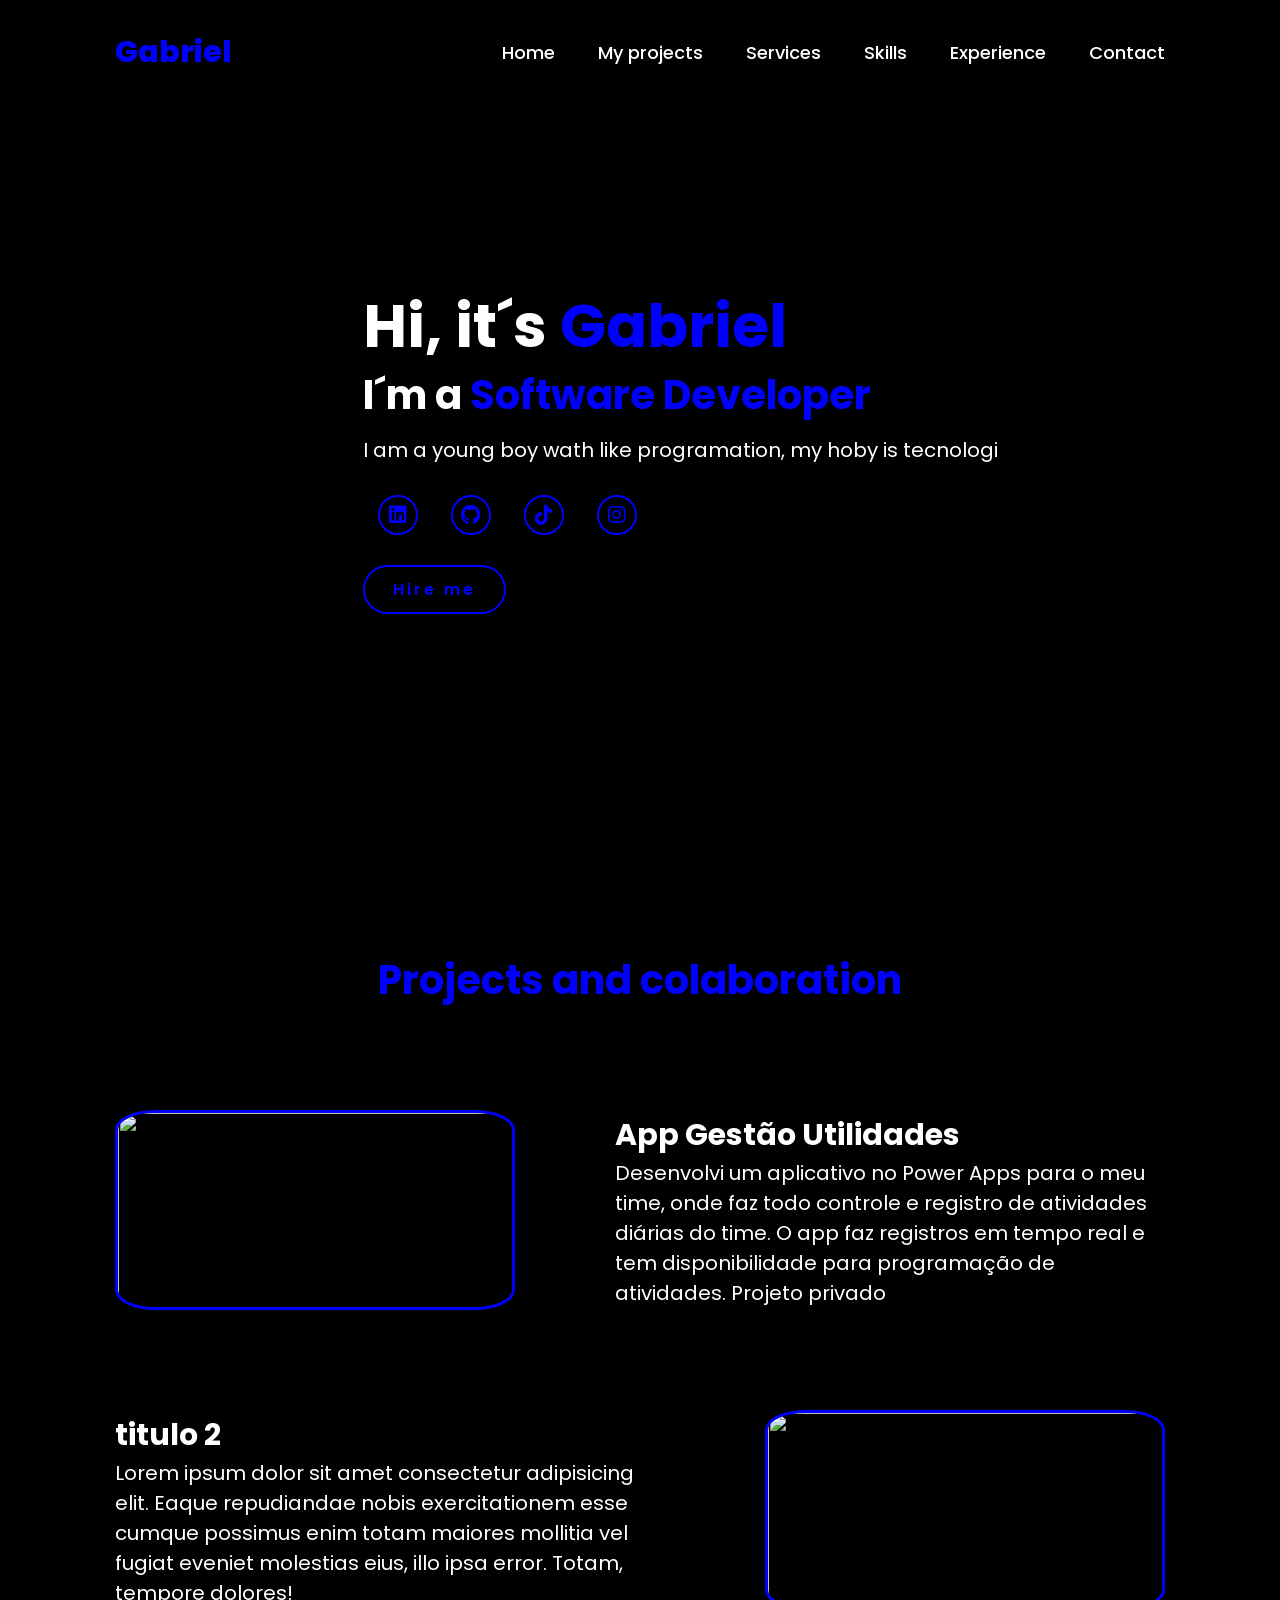
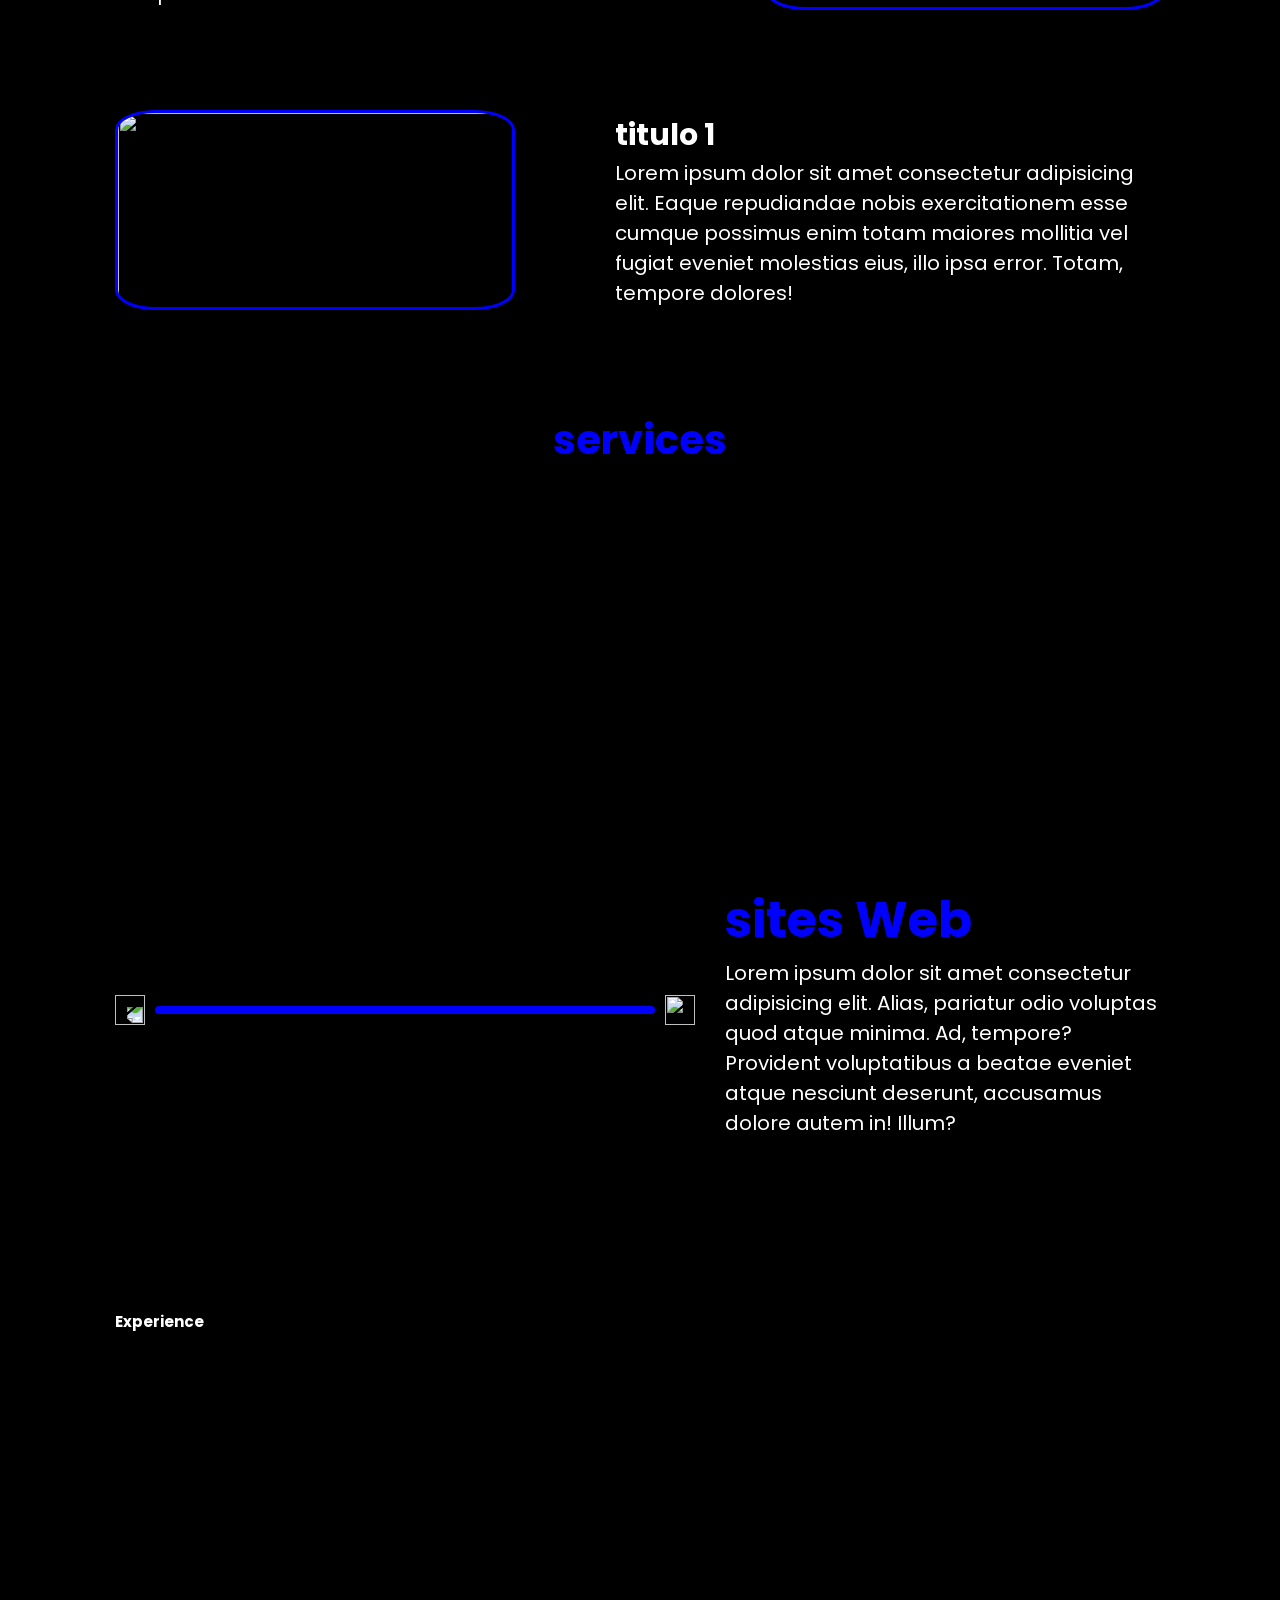
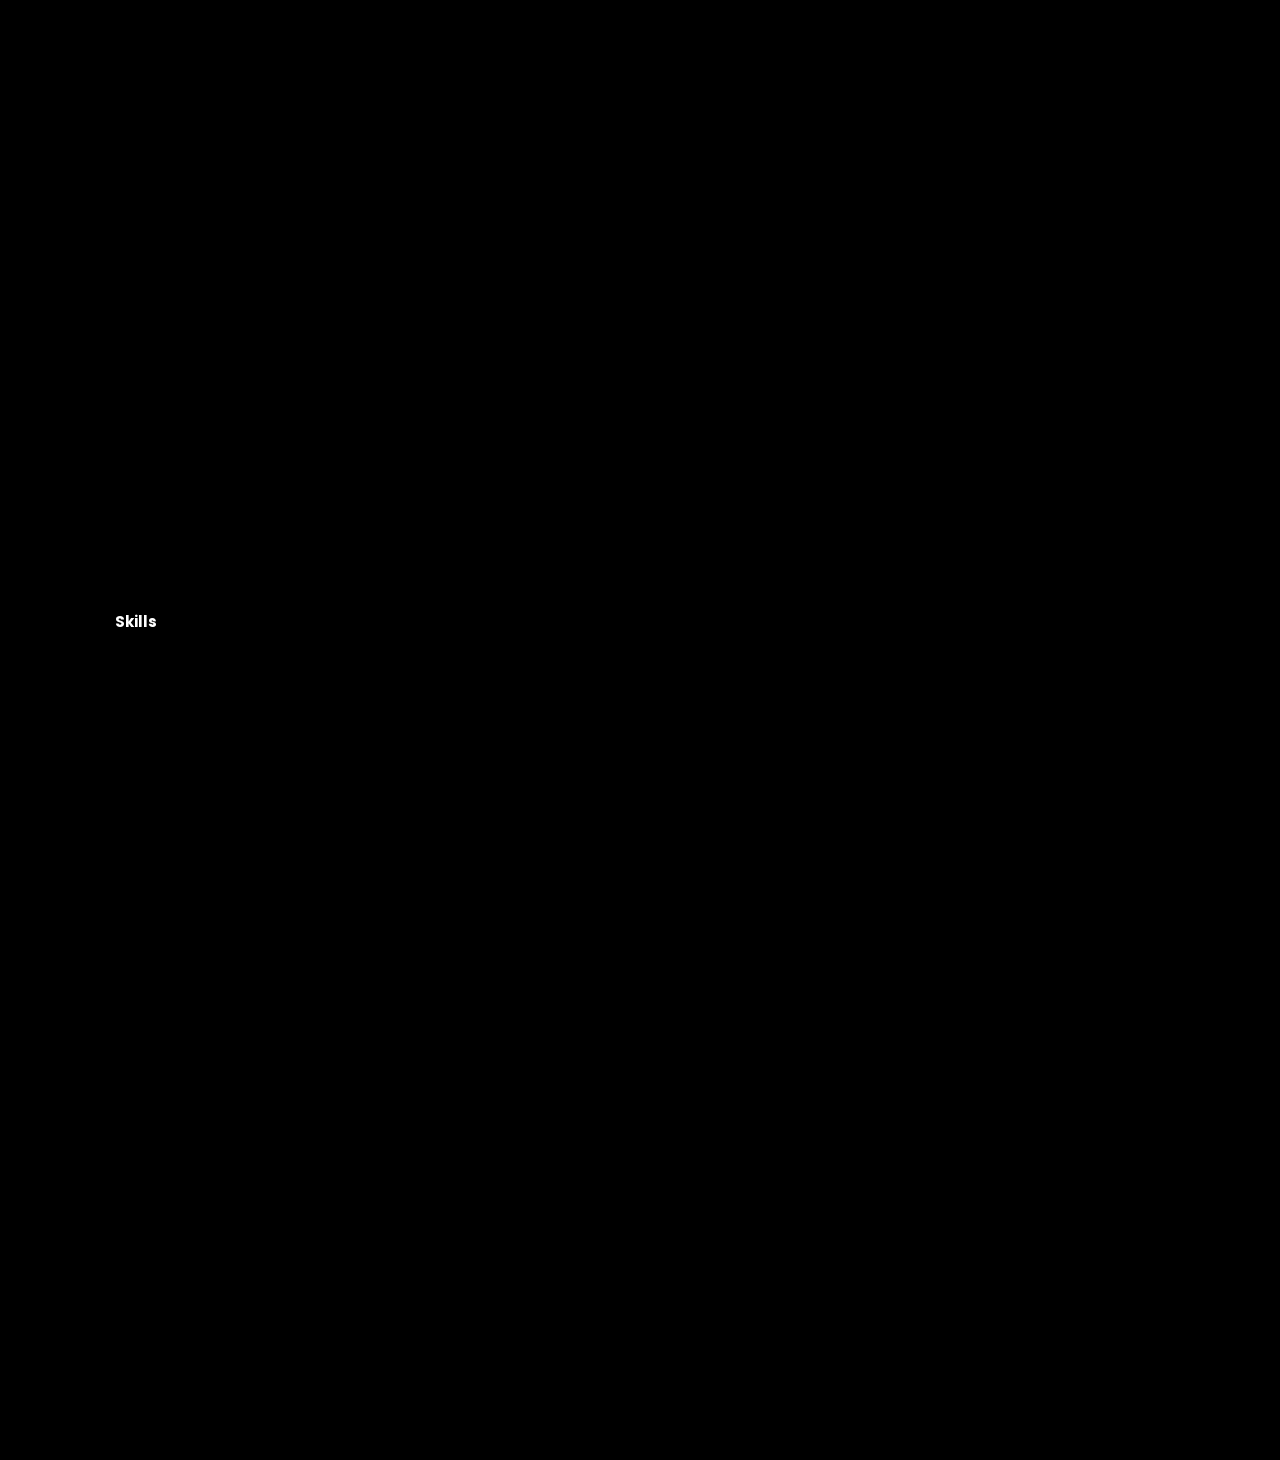
==== index.html @ 410574c6 "v1.1.1" ====
<!DOCTYPE html>
<html lang="pt-br">
<head>
    <meta charset="UTF-8">
    <meta name="viewport" content="width=device-width, initial-scale=1.0">
    <link rel="stylesheet" href="https://cdnjs.cloudflare.com/ajax/libs/font-awesome/6.5.2/css/all.min.css">
    <link rel="stylesheet" href="portifoliogabe/style.css">
    <script src="portifoliogabe/script.js" defer></script>
<title>PortifolioGabriel</title>
</head>
<body>

    <!-- inicio -->
    <header>
        <a href="#" class="logo">Gabriel</a>
        <nav class="cabecalho"> 
        <a href="#home">Home</a>
        <a href="#projetos">My projects</a>
        <a href="#servicos">Services</a>
        <a href="#habilidades">Skills</a>
        <a href="#experiencia">Experience</a>
        <a href="#contato">Contact</a>
</nav>
    </header>

    <section class="home" id="home">
         <div class="home-img">
            <img src="imagens/img2gabriel.png" alt="" id="fotoperfil">
         </div>

         <div class="home-content">
            <h1>Hi, it´s <span>Gabriel</span></h1>
            <h3 class="typing-text">I´m a <span></span></h3>
            <p>I am a young boy wath like programation, my hoby is tecnologi</p>
     

         <div class="social-icons">
        <a href="https://www.linkedin.com/in/gabrielplahtyn/"> <i class="fa-brands fa-linkedin"></i></a>
        <a href="https://github.com/gabex7"> <i class="fa-brands fa-github"></i></a>
        <a href="#"> <i class="fa-brands fa-tiktok"></i></a>
        <a href="https://www.instagram.com/gb.plahtyn?igsh=eTN2OTVuMTFnM2Nh&utm_source=qr"> <i class="fa-brands fa-instagram"></i></a>
         </div>
         <a href="#" class="btn" onclick="hireme()">Hire me </a>
      </div>
    </section>
<!-- projetos -->

    <section class="projetos" id="projetos">
        <h1 id="projetosh1">Projects and colaboration</h1>
            <div class="projetosdivisao">

                <div class="projeto1">
                    
                <img src="imagens/project1.png" alt="" id="projectimages">
                  
                    <div class="titulos1">
                 <h2>App Gestão Utilidades</h2>
                 <p>Desenvolvi um aplicativo no Power Apps para o meu time, onde faz todo controle e registro de atividades diárias do time. O app faz registros em tempo real e tem disponibilidade para programação de atividades. Projeto privado</p>
                 </div>

                 </div>
                   <div class="projeto2">
                    <div class="titulos1">
                     <h2>titulo 2</h2>
                 <p>Lorem ipsum dolor sit amet consectetur adipisicing elit. Eaque repudiandae nobis exercitationem esse cumque possimus enim totam maiores mollitia vel fugiat eveniet molestias eius, illo ipsa error. Totam, tempore dolores!</p>
                 </div>
                <img src="imagens/projetc1.jpg" alt="" id="projectimages">

               

                 </div>
                   <div class="projeto3">
                <img src="imagens/projetc1.jpg" alt="" id="projectimages">
                 <div class="titulos1">
                <h2>titulo 1</h2>
                 <p>Lorem ipsum dolor sit amet consectetur adipisicing elit. Eaque repudiandae nobis exercitationem esse cumque possimus enim totam maiores mollitia vel fugiat eveniet molestias eius, illo ipsa error. Totam, tempore dolores!</p>
                 </div>

                 </div>
            </div>
    </section>

    <!-- serviços -->

    <section class="servicos" id="servicos">
      <h1 id="servicesh1"> services</h1>
 <div class="alinhando">
      <div class="containerSlider" id="Carroser">

<button id="prevButon" ><img src="imagens/arrow.png" alt=""  ></button>

        <div  class="containerImagens" id="imgser">
        
        <img src="imagens/project3.jpg" alt="" id="imgService" class="sliderImg on ">
        <img src="imagens/projetc1.jpg" alt="" id="imgService"  class="sliderImg ">
        <img src="imagens/projetc2.jpg" alt="" id="imgService"  class="sliderImg ">
        <img src="imagens/project4.jpg" alt="" id="imgService"  class="sliderImg ">
        
      </div>
      <button id="nextButon" ><img src="imagens/arrow.png" alt=""> </button>
      </div>

     <div class="textoServicos">
     <div class="sliderText on">
        <h1 class="h1servico">sites Web</h1>
         <p>Lorem ipsum dolor sit amet consectetur adipisicing elit. Alias, pariatur odio voluptas quod atque minima. Ad, tempore? Provident voluptatibus a beatae eveniet atque nesciunt deserunt, accusamus dolore autem in! Illum?</p>
    </div>
    <div class="sliderText">
         <h1 class="h1servico">Back end</h1>
         <p>Lorem ipsum dolor sit amet consectetur adipisicing elit. Possimus corrupti officia, sequi fugit reprehenderit hic repudiandae at quaerat, libero vitae temporibus aperiam corporis voluptatibus. Ut eius deleniti tenetur ipsa ipsam.</p>
    </div>
    <div class="sliderText">
         <h1 class="h1servico">security of information</h1>
         <p>Lorem ipsum dolor sit amet consectetur, adipisicing elit. Animi, provident porro sed impedit nemo itaque tempora! Minus a suscipit rerum molestiae nostrum, sit, officiis, sint fugiat consectetur placeat quod voluptates?</p>
    </div>
    <div class="sliderText">
        <h1 class="h1servico">games</h1>
        <p>Lorem ipsum dolor sit amet consectetur adipisicing elit. Facilis, distinctio sequi. Laudantium fugit nemo dolore porro a architecto, illo repudiandae sunt repellendus qui dolores quo obcaecati corporis et nobis. Modi?</p>
    </div>
    </div>


      </div>
      </div>
    </section>

    <section class="experiencia" id="experiencia">
        <h1 id="experienciah1">Experience</h1>
    </section>

    <section class="habilidades" id="habilidades">
        <h1 id="habilidades">Skills</h1>
    </section>


</body>
</html>
---- portifoliogabe/style.css ----
@import url('https://fonts.googleapis.com/css2?family=Poppins%3Awght%40100%3B200%3B300%3B400%3B500%3B600&display=swap%27%29%3B');


*{
    margin: 0;
    padding: 0;
    box-sizing: border-box;
    text-decoration: none;
    border: none ;
    font-family: 'Poppins', 'sans-serif';
}


html{
    font-size: 62.5%;
}

body{
    margin: 0;
    width: 100%;
    height: 100vh;
    background-color: black;
    color: white;
    
}



header{
    margin-top: 20px;
    position: fixed;
    top: 0;
    left: 0;
    width: 100%;
    padding: 1rem 9%;
    background-color: transparent;
    filter: drop-shadow(10px);
    display: flex;
    justify-content: space-between;
    align-items: center;
    z-index: 100;
}

section{
    background: none;
}
.logo {
    font-size: 3rem;
    color: blue;
    font-weight: 800;
    cursor: pointer;
    transition: 0.5s ease;
}

.logo:hover{
    transform: scale(1.1);
}

nav a{
    font-size: 1.8rem;
    color: white;
    margin-left: 4rem;
    font-weight: 500;
    transition: 0.3s ease;
    border-bottom: 3px solid transparent;
}

nav a:hover,
nav a.active{
 color: blue;
 border-bottom: 3px solid blue;
}

@media(max-width:995px){
    nav{
        position: absolute;
        display: none;
        top: 0;
        right: 0;
        width: 40%;
        border-left: 3px solid blue;
        border-bottom-left-radius: 2rem ;
        padding: 1rem solid;
        background-color: #161616;
        border-top:  0.1rem solid rgba(0, 0,0,0.1);
    }
 
    nav.active{
        display: block;
    }
 
    nav a{
       display: block;
       font-size: 2rem;
       margin: 3rem 0;
}
    nav a:hover,
    nav a.active{
       padding: 1rem;
       border-radius: 0.5rem;
       border-bottom: 0.5rem solid blue;
    }
} 

section{
  min-height: 100vh;
  padding: 5rem 9% 5rem;
}

.home{
    display: flex;
    justify-content: center;
    align-items: center;
    gap: 8rem;
}

.home .home-content h1{
    font-size: 6rem;
    font-weight: 700;
    line-height: 1.3;
}

span{
    color: blue;
}

.home-content h3{
    font-size: 4rem;
    margin-bottom: 1rem;
    font-weight: 700;
}

.home-img{
    border-radius: 50%;
}

.home-img img{
    position: relative;
    width: 32vw;
    border-radius: 50%;
    box-shadow: 0 0 25px solid blue;
    cursor: pointer;
    transition: 0.2s linear;
}

.home-img img.hover{
    font-size: 1.8rem;
    font-weight: 500;
}

#fotoperfil{
   animation: pular 5s ease-in-out infinite;
   
   
}

/* #fotoperfil::before{
    content: "";
    position: absolute;
    inset: -10px;
    background : inherit;
    filter: blur(15px);
} */

@keyframes pular{
    0% { transform: translatey(0);}
    50% { transform: translatey(-20px);}
    100% { transform: translatey(0);}
}

.social-icons a{
    display: inline-flex;
    justify-content: center;
    align-items: center;
    width: 4rem;
    height: 4rem;
    background-color: transparent;
    border: 0.2rem solid blue;
    font-size: 2rem;
    border-radius: 50%;
    margin: 3rem 1.5rem 3rem;
    transition: 1s ease;
    color: blue;
}

.social-icons a:hover{
    color: black;
    transform: scale(1.3) translateY(-5px);
    background-color: blue;
    box-shadow: 0 0 15px blue;
}

.btn{
    display: inline-block;
    padding: 1rem 2.8rem;
    background-color: black;
    border-radius: 4rem;
    font-size: 1.6rem;
    color: blue;
    letter-spacing: 0.3rem;
    font-weight: 600;
    border: 2px solid blue;
    transition: 0.5s ease;
    cursor: pointer;
}

.btn:hover{
    color: black;
    transform: scale(1.09) translateY(-5px);
    background-color: blue;
    box-shadow: 0 0 15px blue;
}

.typing-text{
    font-size: 34px;
    font-weight: 600;
    min-width: 280px;
}

.typing-text span{
    position: relative;
}

.typing-text span:before{
    content: "Software Developer";
    color: blue;
    animation: words 20s infinite;
}

.typing-text span::after{
    content: "";
    background-color: black;
    width: calc(100% + 8px);
    height: 100%;
    border-left: 3px solid black;
    right: -8;
    animation: cursor 0.6s infinite;
}

@keyframes cursor{
    to{
        border-left: 3px solid blue;
    }
}

@keyframes words{
     0%, 20%{
        content:"Web developer"
     }

     21%, 40%{
        content:"developer sft"
     }

     41%, 60%{
        content:"Web designer"
     }

     61%, 80%{
        content:"Filmaker"
     }

     81%, 100%{
        content:"Gamer"
     }
}

@media(max-width: 1000px){
.home{
    gap:4rem
}
}

@media(max-width:995px){
    .home{
        flex-direction: column;
        margin: 5rem;
    }

    .home .home-content h3{
        font-size: 2.5rem;
    }

    .home .home-content h1{
        font-size: 5rem;
    }

    .home-img img{
        width: 70vw;
        margin-top: 4rem ;
    }
}

/* projetos */ 

.projetos{
    display: flex;
    flex-direction: column;
    gap: 100px;
    text-align: center;
}

#projetosh1{
    font-size: 40px;
    color: blue;
}
.projetosdivisao{
    display: flex;
    flex-direction: column;
    gap: 100px;
    
   

}

.projeto1{
    display: flex;
    flex-direction: row;
    gap: 100px;
    font-size: 20px;
    align-items: center;
    text-align: left;
}


.titulos1{
    display: flex;
    flex-direction: column;
}




#projectimages{
    border-radius: 10%;
    cursor: pointer;
    transition: 0.3s ease;
    width: 400px;
    height: 200px;
    border: 3px solid blue;

}

#projectimages:hover{
       transform: scale(1.03);
       box-shadow:  -5px 5px 25px blue;

}


.projeto2{
    display: flex;
    flex-direction: row;
    gap: 100px;
    font-size: 20px;
    align-items: center;
    text-align: left;
}



.projeto3{
    display: flex;
    flex-direction: row;
    gap: 100px;
    font-size: 20px;
    align-items: center;
    text-align: left;
}

/* serviços */

.servicos{
    display: flex;
    justify-content: space-between;
    flex-direction: column;
    text-align: center;
    
}

.alinhando{
    display: flex;
    justify-content: space-between;
    align-items: center;
    gap: 30px;
}


.containerSlider{
    display: flex;
    width: 100%;
    justify-content: center;
    height: 400px;
    align-items: center;
    gap: 1rem;
}

.containerImagens{
    position: relative;
    display:flex ;
    align-items: center;
    
    width: 500px;

}

.containerImagens img{
    border: 4px solid blue;
}

.sliderImg{
    opacity: 0;
    transition: opacity .2s;
    position: absolute;
    border-radius: 10px;
    width: 500px;
  
    
}

.on{
    opacity: 1;
}

#prevButon, #nextButon {
    width: 30px;
    height: 30px;
    border: none;
    background-color: transparent;
    cursor: pointer;
}

#prevButon img, #nextButon img {
    width: 100%;
    height: 100%;
    
}

#prevButon {
    transform: rotate(180deg);
}



.textoServico {
    font-size: 60px;
    text-align: left;
    color: blue;
}

.h1servico{
    text-align: left;
    font-size: 50px;
    color: blue;
}

.textoServico, p{
   font-size: 20px;
   text-align: left;
}
.sliderText {
  display: none;
}

.sliderText.on {
  display: block;
}


.slidertext.on{
 opacity: 1;
}


#servicesh1{
    font-size: 40px;
    color: blue;
}
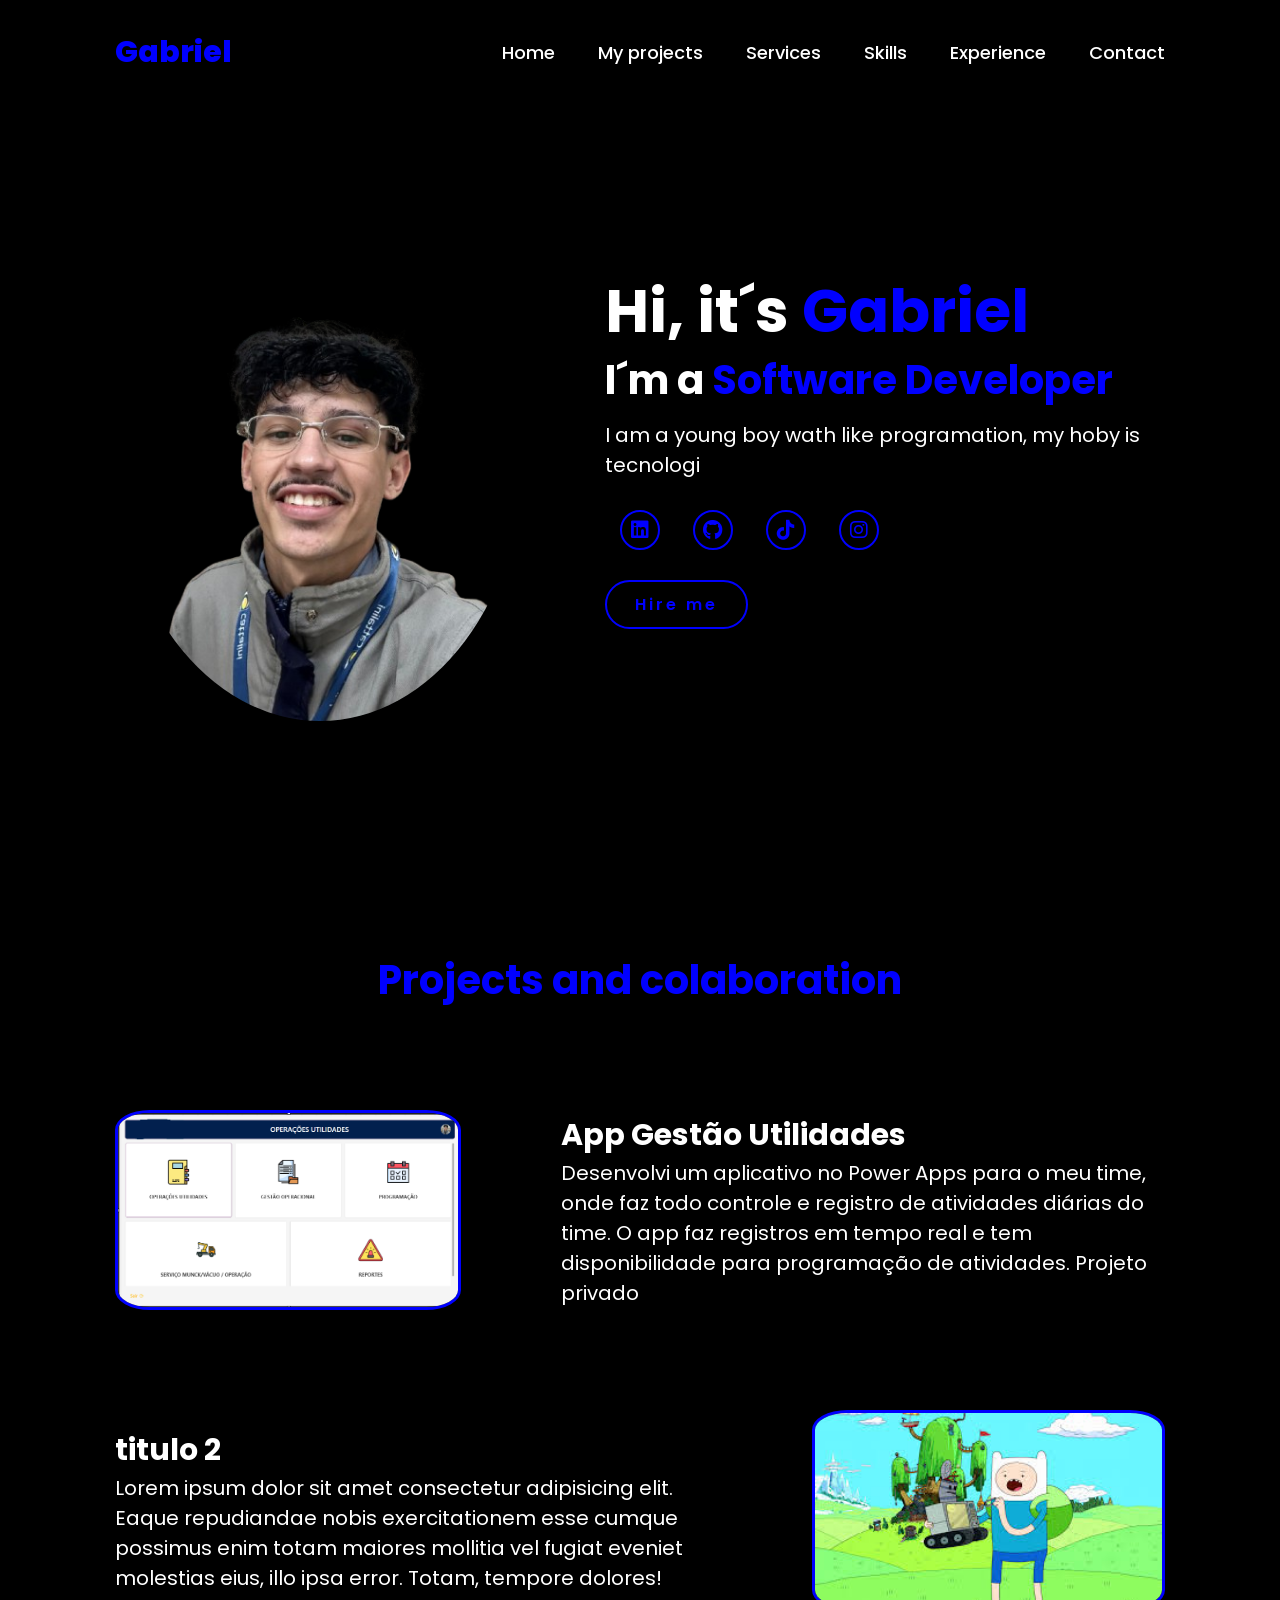
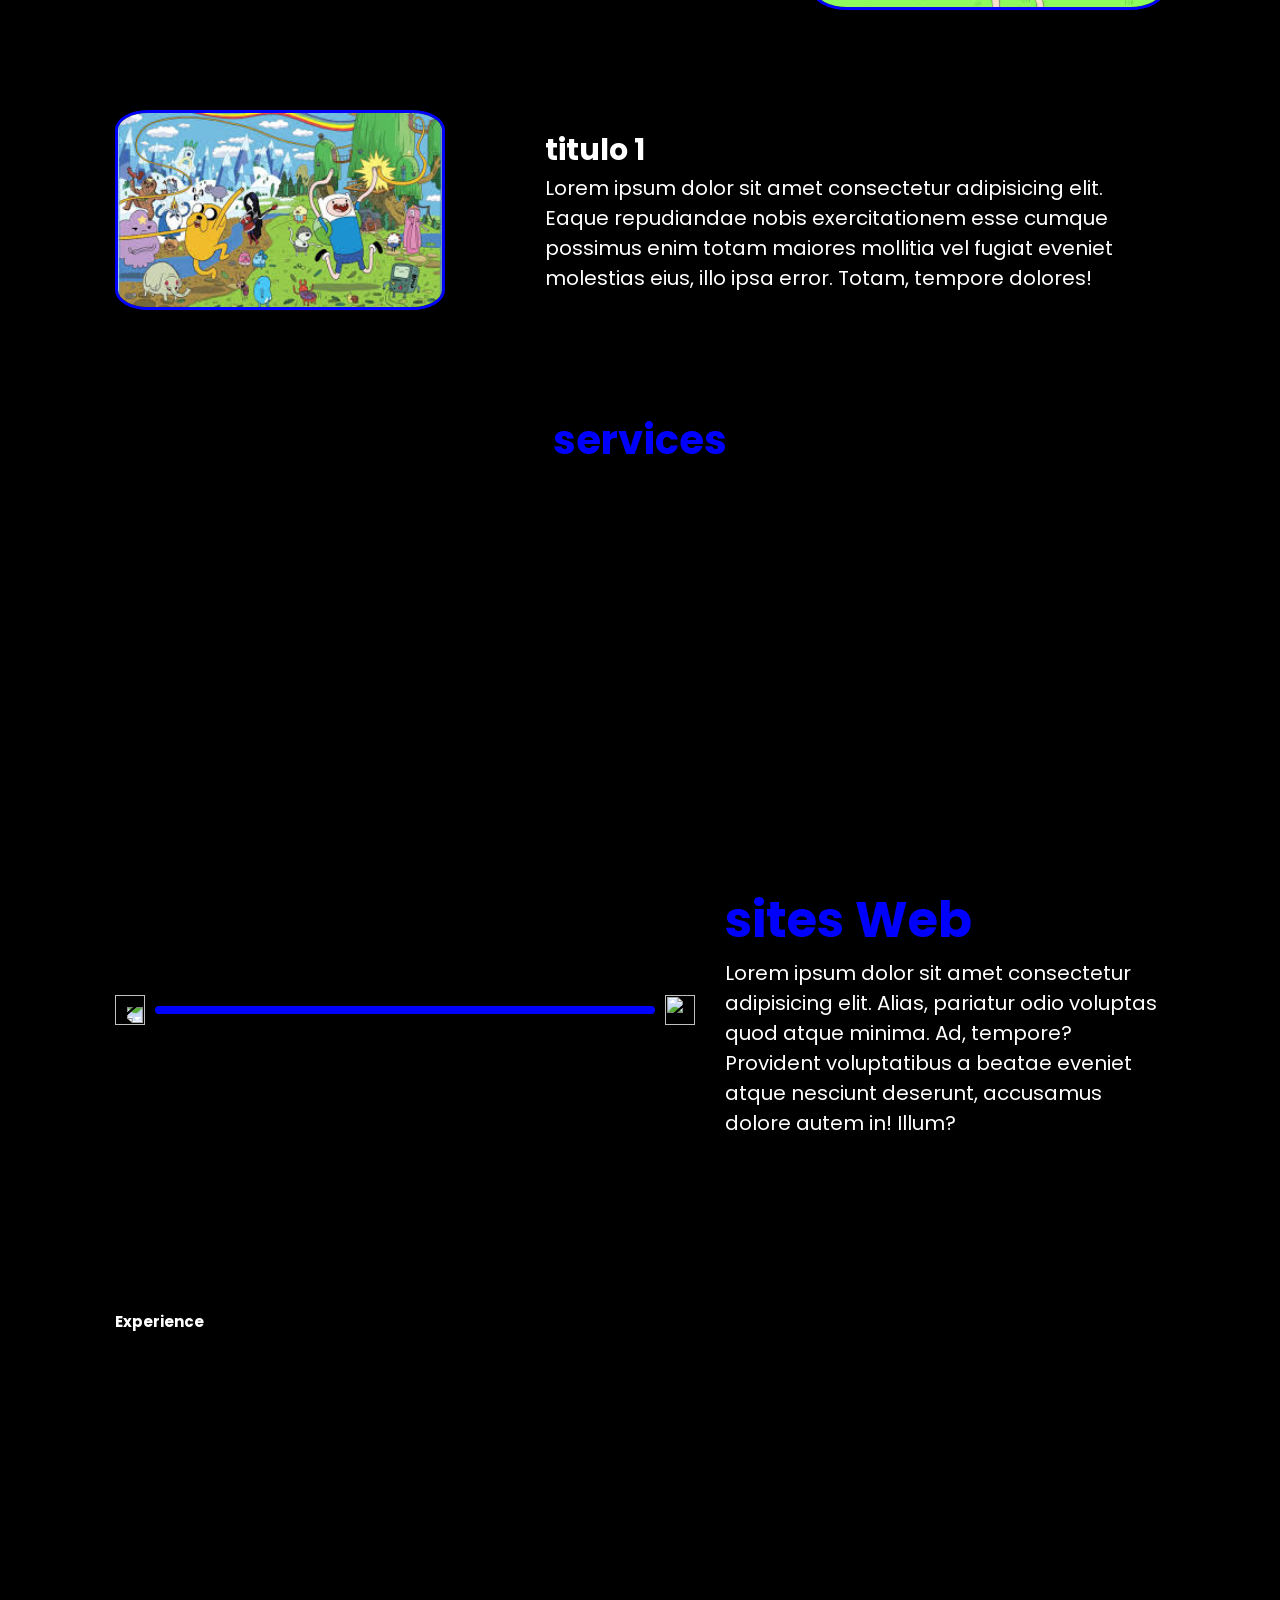
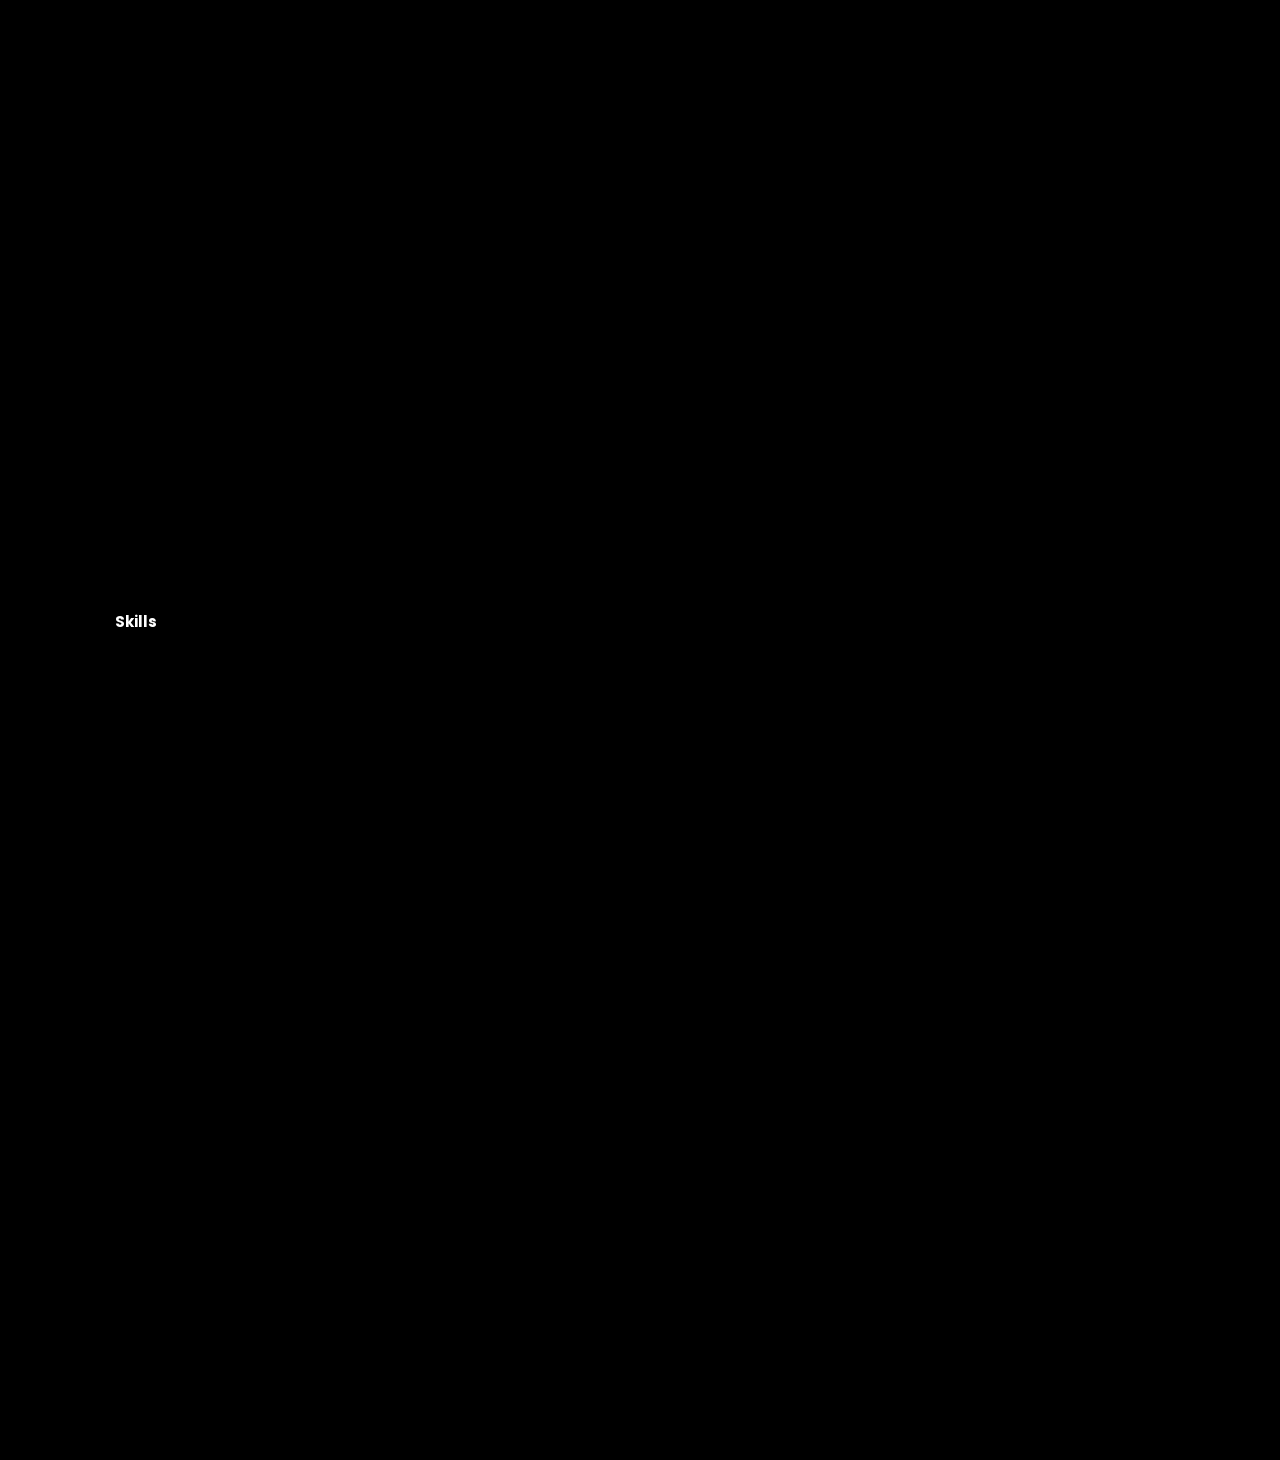
==== commit db3c9082: "v1.1 img arrumando imagens apos alteração da raiz" ====
--- a/index.html
+++ b/index.html
@@ -25,7 +25,7 @@
 
     <section class="home" id="home">
          <div class="home-img">
-            <img src="imagens/img2gabriel.png" alt="" id="fotoperfil">
+            <img src="portifoliogabe/imagens/img2gabriel.png" alt="" id="fotoperfil">
          </div>
 
          <div class="home-content">
@@ -51,7 +51,7 @@
 
                 <div class="projeto1">
                     
-                <img src="imagens/project1.png" alt="" id="projectimages">
+                <img src="portifoliogabe/imagens/project1.png" alt="" id="projectimages">
                   
                     <div class="titulos1">
                  <h2>App Gestão Utilidades</h2>
@@ -64,13 +64,13 @@
                      <h2>titulo 2</h2>
                  <p>Lorem ipsum dolor sit amet consectetur adipisicing elit. Eaque repudiandae nobis exercitationem esse cumque possimus enim totam maiores mollitia vel fugiat eveniet molestias eius, illo ipsa error. Totam, tempore dolores!</p>
                  </div>
-                <img src="imagens/projetc1.jpg" alt="" id="projectimages">
+                <img src="portifoliogabe/imagens/projetc2.jpg" alt="" id="projectimages">
 
                
 
                  </div>
                    <div class="projeto3">
-                <img src="imagens/projetc1.jpg" alt="" id="projectimages">
+                <img src="portifoliogabe/imagens/project3.jpg" alt="" id="projectimages">
                  <div class="titulos1">
                 <h2>titulo 1</h2>
                  <p>Lorem ipsum dolor sit amet consectetur adipisicing elit. Eaque repudiandae nobis exercitationem esse cumque possimus enim totam maiores mollitia vel fugiat eveniet molestias eius, illo ipsa error. Totam, tempore dolores!</p>
@@ -97,7 +97,7 @@
         <img src="imagens/project4.jpg" alt="" id="imgService"  class="sliderImg ">
         
       </div>
-      <button id="nextButon" ><img src="imagens/arrow.png" alt=""> </button>
+      <button id="nextButon" ><img src="portifoliogabe/imagens/arrow.pngS" alt=""> </button>
       </div>
 
      <div class="textoServicos">
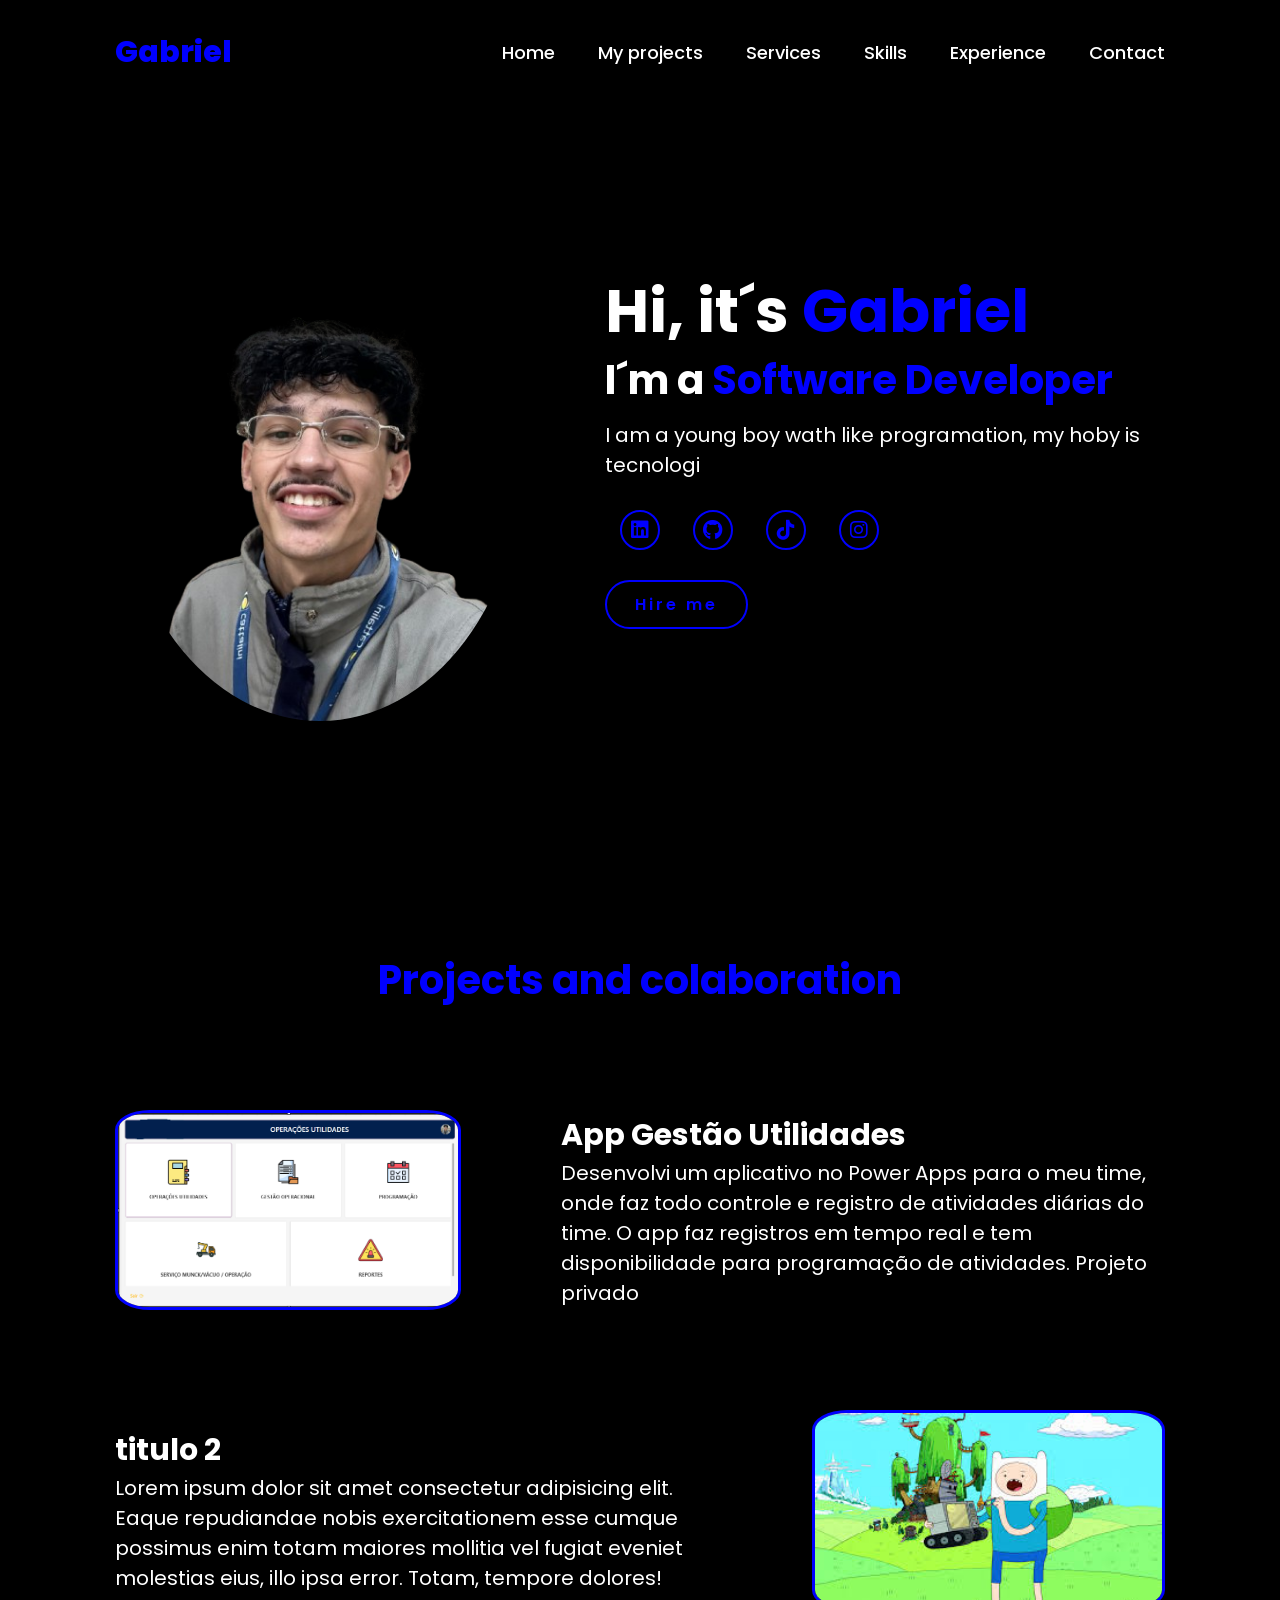
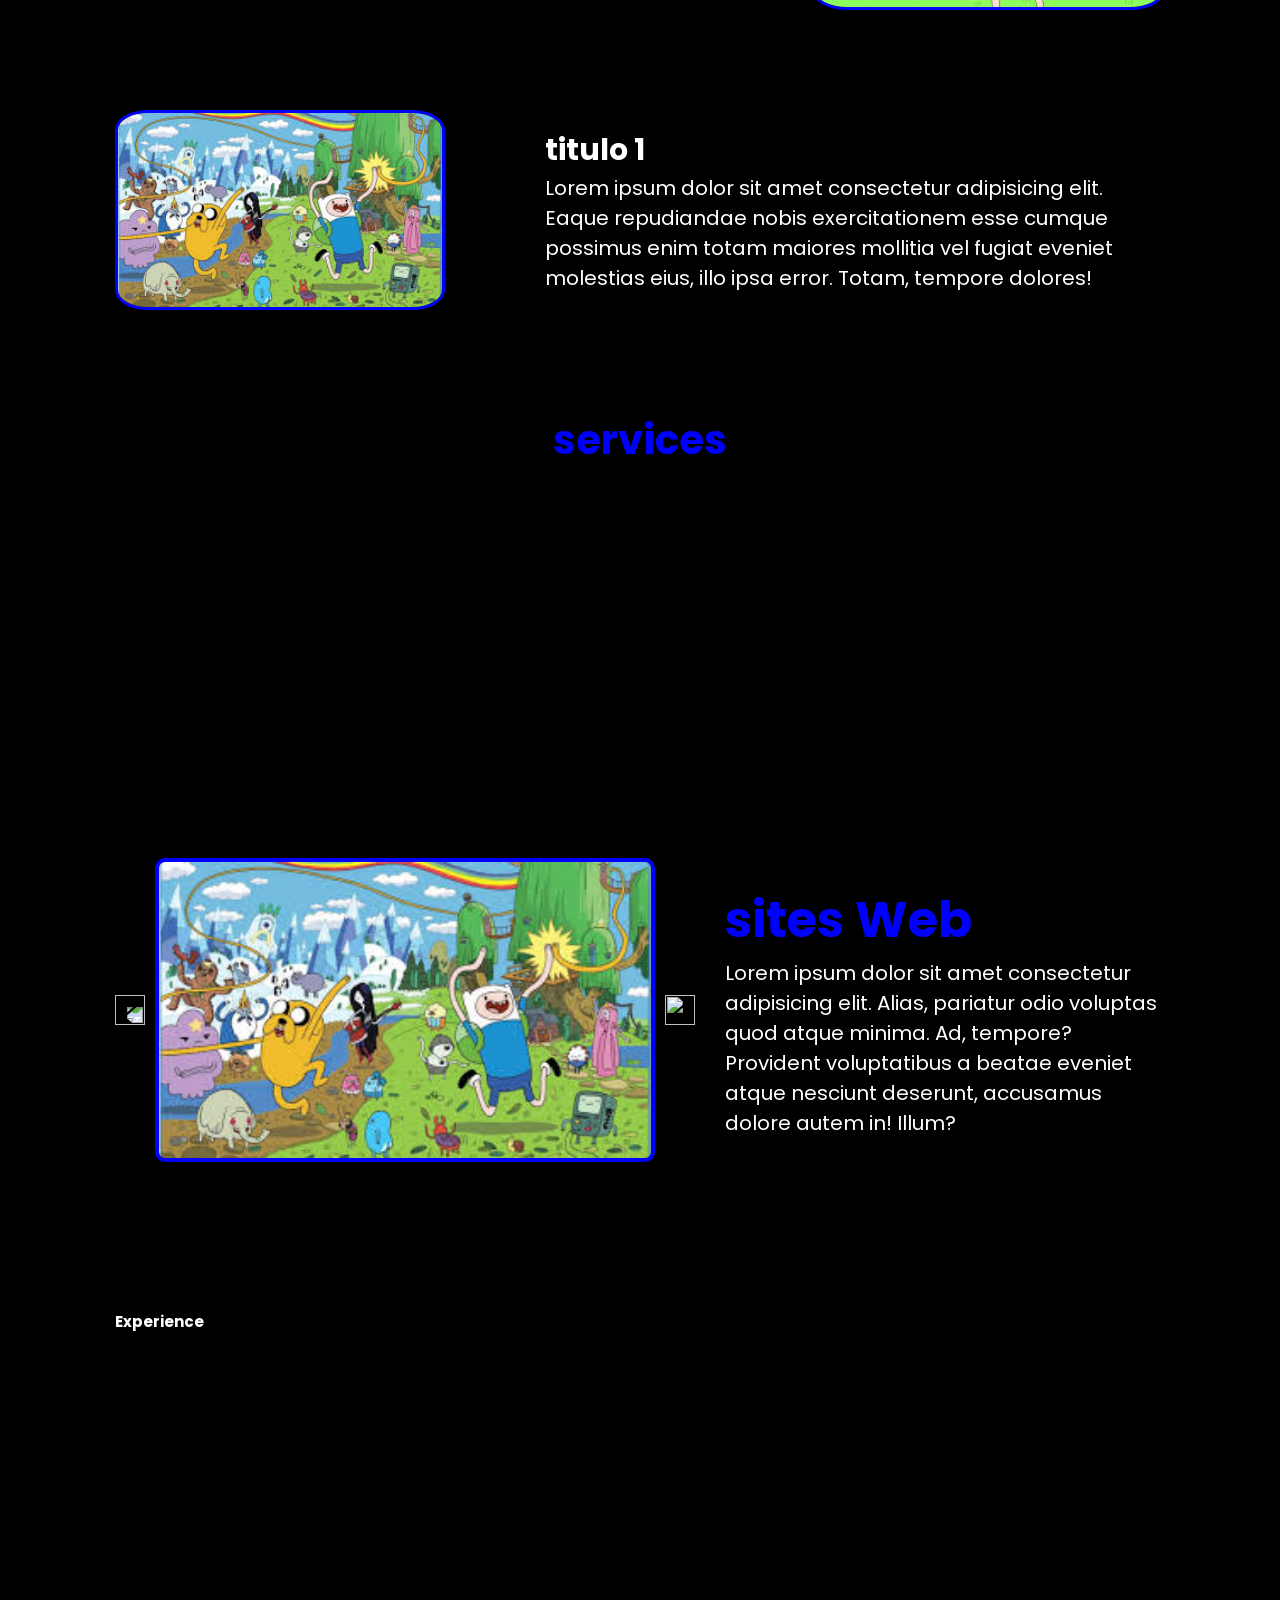
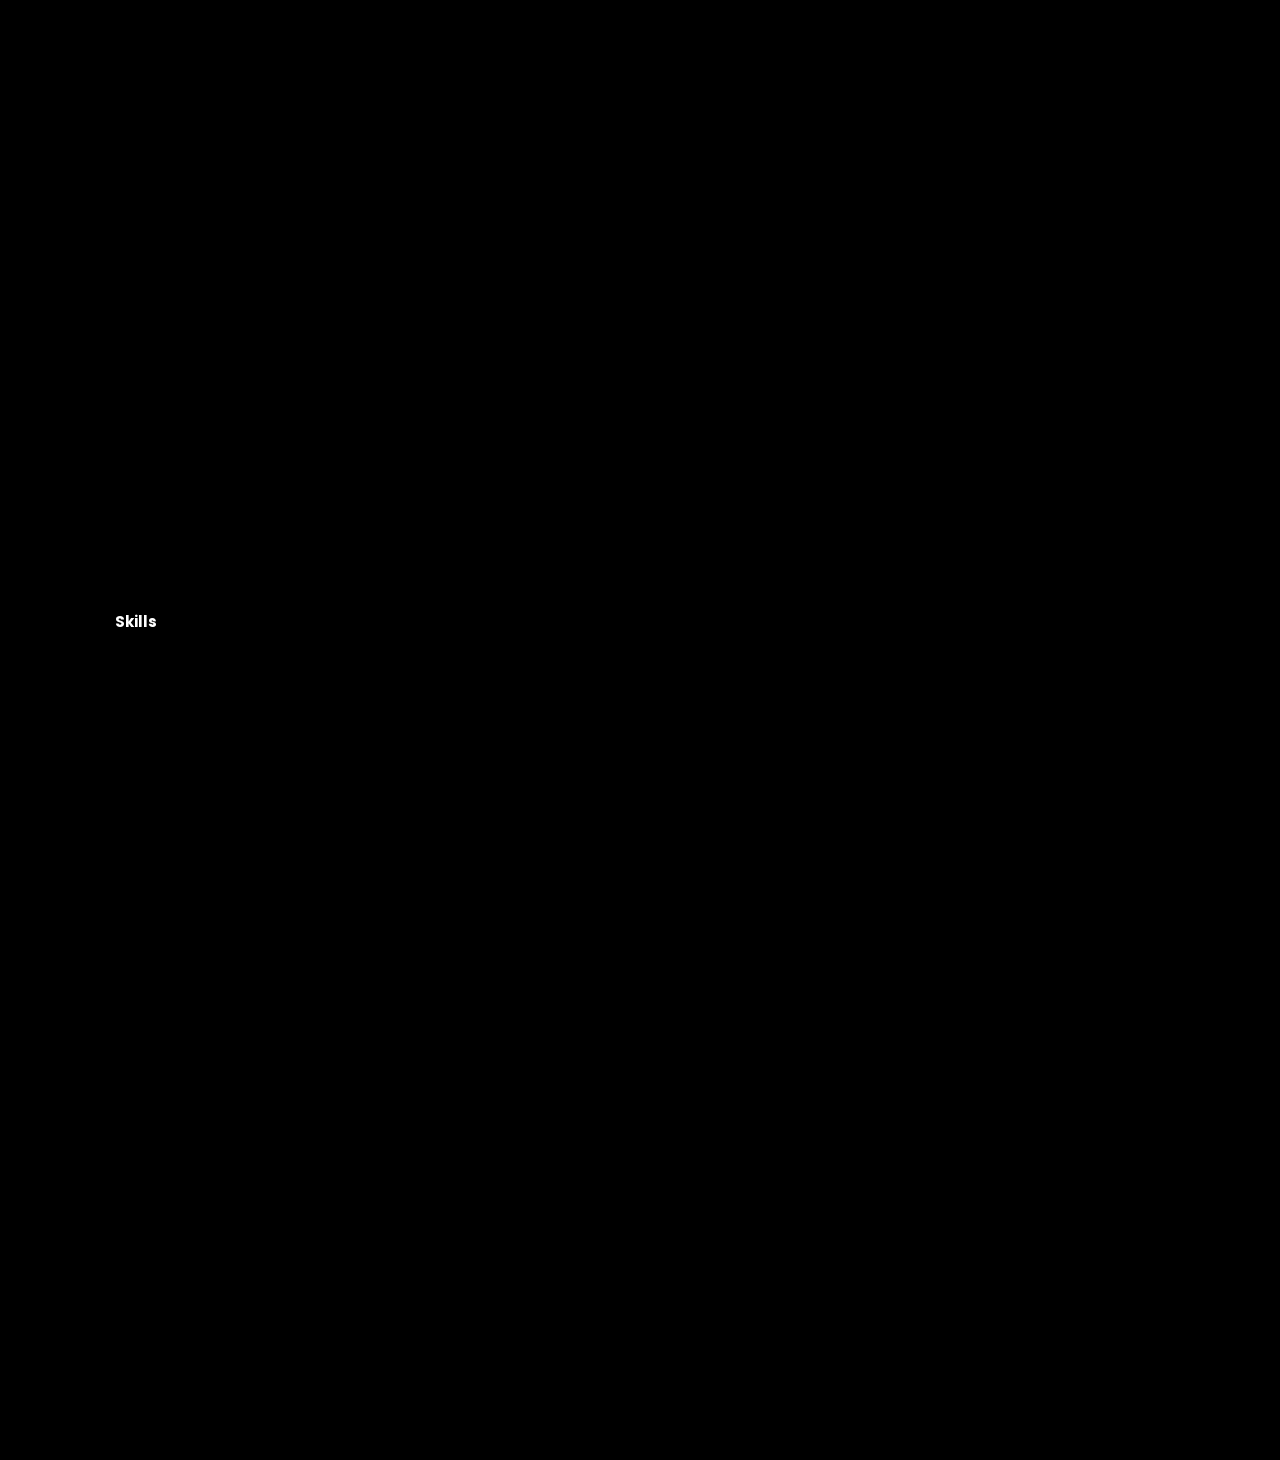
==== commit 30a48420: "img version" ====
--- a/index.html
+++ b/index.html
@@ -91,10 +91,10 @@
 
         <div  class="containerImagens" id="imgser">
         
-        <img src="imagens/project3.jpg" alt="" id="imgService" class="sliderImg on ">
-        <img src="imagens/projetc1.jpg" alt="" id="imgService"  class="sliderImg ">
-        <img src="imagens/projetc2.jpg" alt="" id="imgService"  class="sliderImg ">
-        <img src="imagens/project4.jpg" alt="" id="imgService"  class="sliderImg ">
+        <img src="portifoliogabe/imagens/project3.jpg" alt="" id="imgService" class="sliderImg on ">
+        <img src="portifoliogabe/imagens/project1.png" alt="" id="imgService"  class="sliderImg ">
+        <img src="portifoliogabe/imagens/projetc2.jpg" alt="" id="imgService"  class="sliderImg ">
+        <img src="portifoliogabe/imagens/project4.jpg" alt="" id="imgService"  class="sliderImg ">
         
       </div>
       <button id="nextButon" ><img src="portifoliogabe/imagens/arrow.pngS" alt=""> </button>
